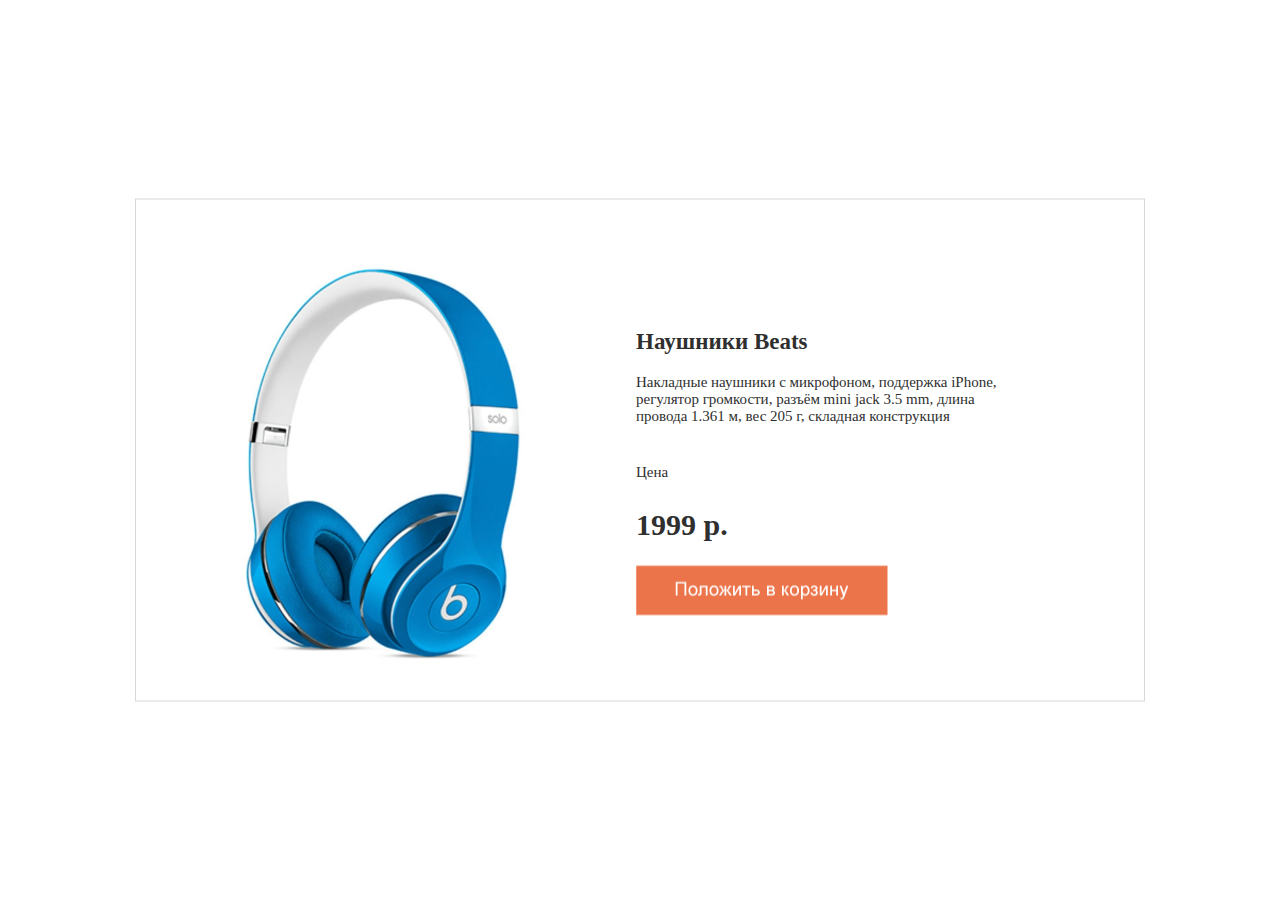
==== lesson_6/index.html @ 2602c7db "Add files via upload" ====
<!DOCTYPE html>
<html lang="en">
<head>
    <meta charset="UTF-8">
    <meta author="Виктор Артёмов"> 
    <title>Карточка товара наушники</title> 
    <link rel="stylesheet" href="css/style.css"> 
</head>
<body>
    <div class="first">
        <img class="img" src="img/beats.jpeg" alt="Наушники" >
                <div class="prise0">
                    <p class="title">Наушники Beats</p>
                    <p class="content">Накладные наушники с микрофоном, поддержка iPhone, регулятор громкости, разъём mini jack 3.5 mm, длина провода 1.361 м, вес 205 г, складная конструкция</p>
                    <p class="value">Цена</p>
                    <p class="prise">1999 р.</p>
                    <img  class="button"src="img/button.png"  alt="Положить в корзину"
                    width: 252px; height: 50px;>
                </div>
             </div>
</body>
</html>
---- lesson_6/css/style.css ----
* {
    box-sizing: border-box;
}
}
.body {
    background-color: #f7f6f7;
}
.first {
    position: absolute;
    left: 50%;
    top: 50%;
    transform: translate(-50%, -50%);
    display: inline-block;
    max-width: 1010px;
    width: 100%;
    height: 503px;
    border: 1px solid #d7d7d7;
    background-color: #ffffff;
 
}
.img {
    display: inline-block;
    vertical-align: middle;
    max-width: 100%;
    width: 400px;
    margin: 64px 48px;
    
}
.prise0 {
    display: inline-block;
    vertical-align: middle;
    max-width: 100%;
    width: 400px;
}
.title {
    width: 178px;
    height: 22px;
    color: #2f2f2f;
    font-family: "Arial - Bold MT";
    font-size: 23px;
    font-weight: 400;
    font-weight: bold;
}
.content {
    width: 393px;
    height: 50px;
    color: #2f2f2f;
    font-family: "Arial MT";
    font-size: 15px;
    font-weight: 400;
    margin: 0;
}
.value {
    margin-top: 40px;
    width: 35px;
    height: 14px;
    color: #2f2f2f;
    font-family: "Arial MT";
    font-size: 15px;
    font-weight: 400;
}
.prise {
    width: 103px;
    height: 28px;
    color: #2f2f2f;
    font-family: "Arial MT";
    font-size: 30px;
    font-weight: bold;
}
.button {
width: 252px;
height: 50px;
}
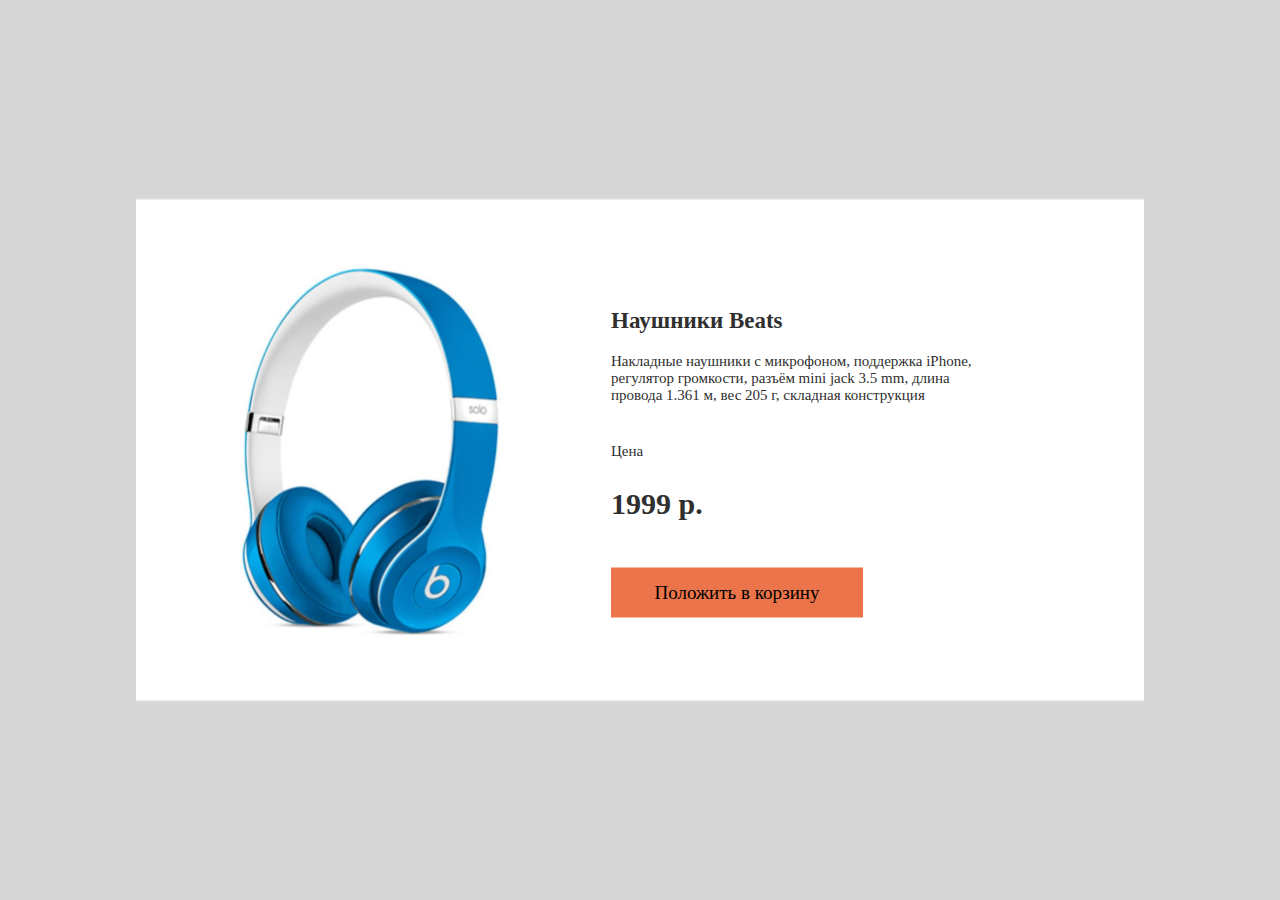
==== commit e9c2d089: "переделанно" ====
--- a/lesson_6/index.html
+++ b/lesson_6/index.html
@@ -7,6 +7,7 @@
     <link rel="stylesheet" href="css/style.css"> 
 </head>
 <body>
+    
     <div class="first">
         <img class="img" src="img/beats.jpeg" alt="Наушники" >
                 <div class="prise0">
@@ -14,8 +15,7 @@
                     <p class="content">Накладные наушники с микрофоном, поддержка iPhone, регулятор громкости, разъём mini jack 3.5 mm, длина провода 1.361 м, вес 205 г, складная конструкция</p>
                     <p class="value">Цена</p>
                     <p class="prise">1999 р.</p>
-                    <img  class="button"src="img/button.png"  alt="Положить в корзину"
-                    width: 252px; height: 50px;>
+                    <button class="button">Положить в корзину</button>
                 </div>
              </div>
 </body>
--- a/lesson_6/css/style.css
+++ b/lesson_6/css/style.css
@@ -1,9 +1,9 @@
 * {
     box-sizing: border-box;
 }
-}
-.body {
-    background-color: #f7f6f7;
+body {
+   
+    background: #d7d7d7;
 }
 .first {
     position: absolute;
@@ -16,13 +16,13 @@
     height: 503px;
     border: 1px solid #d7d7d7;
     background-color: #ffffff;
- 
 }
 .img {
     display: inline-block;
     vertical-align: middle;
     max-width: 100%;
-    width: 400px;
+    width: 375px;
+    height: 375px;
     margin: 64px 48px;
     
 }
@@ -38,7 +38,8 @@
     color: #2f2f2f;
     font-family: "Arial - Bold MT";
     font-size: 23px;
-    font-weight: 400;
+    left: 31px;
+    top: 94px;
     font-weight: bold;
 }
 .content {
@@ -49,6 +50,8 @@
     font-size: 15px;
     font-weight: 400;
     margin: 0;
+    left: 524px;
+    top: 146px;
 }
 .value {
     margin-top: 40px;
@@ -58,8 +61,11 @@
     font-family: "Arial MT";
     font-size: 15px;
     font-weight: 400;
+    left: 524px;
+    top: 251px;
 }
 .prise {
+    margin-bottom: 53px;
     width: 103px;
     height: 28px;
     color: #2f2f2f;
@@ -68,6 +74,12 @@
     font-weight: bold;
 }
 .button {
-width: 252px;
-height: 50px;
+    background-color: #ec744a;
+    border: none;
+    color: #​#ffffff;
+    font-size: 19px;
+    font-weight: 400;
+    font-family: "Arial MT";
+    width: 252px;
+    height: 50px;
 }